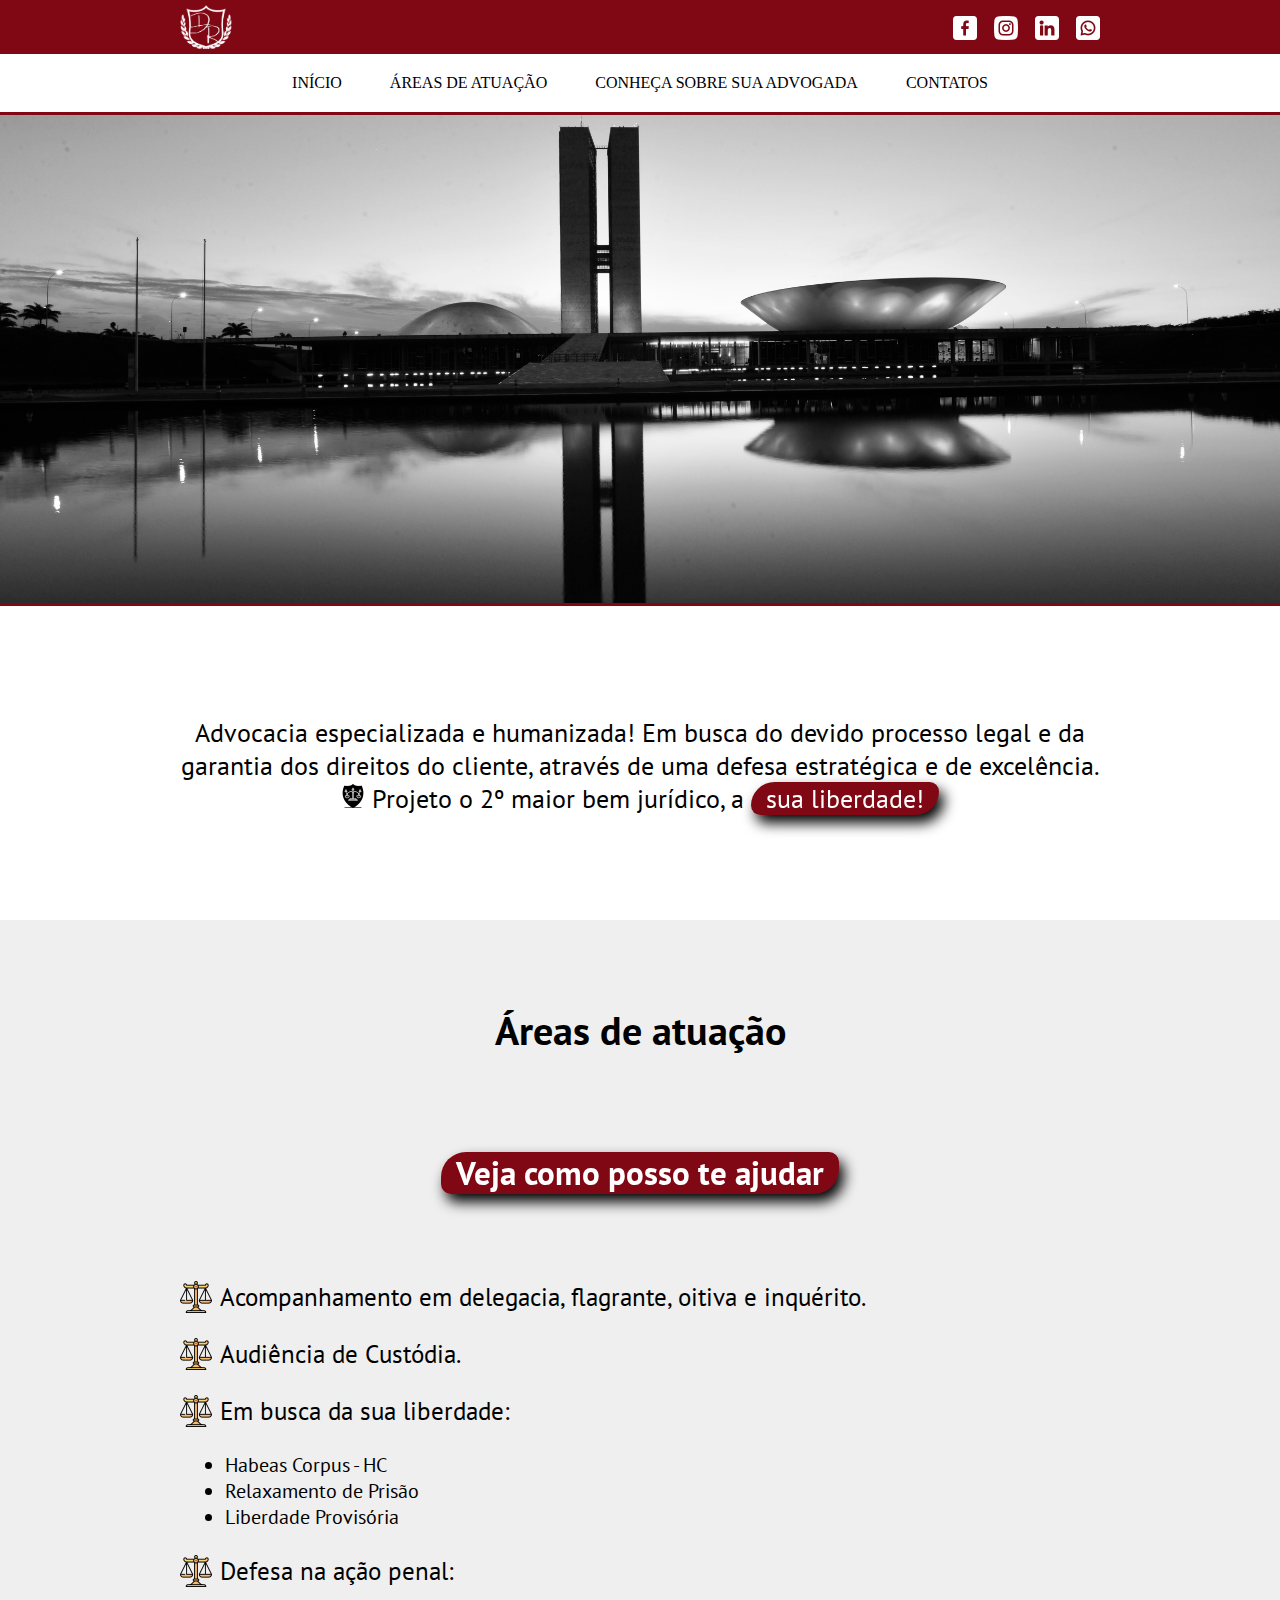
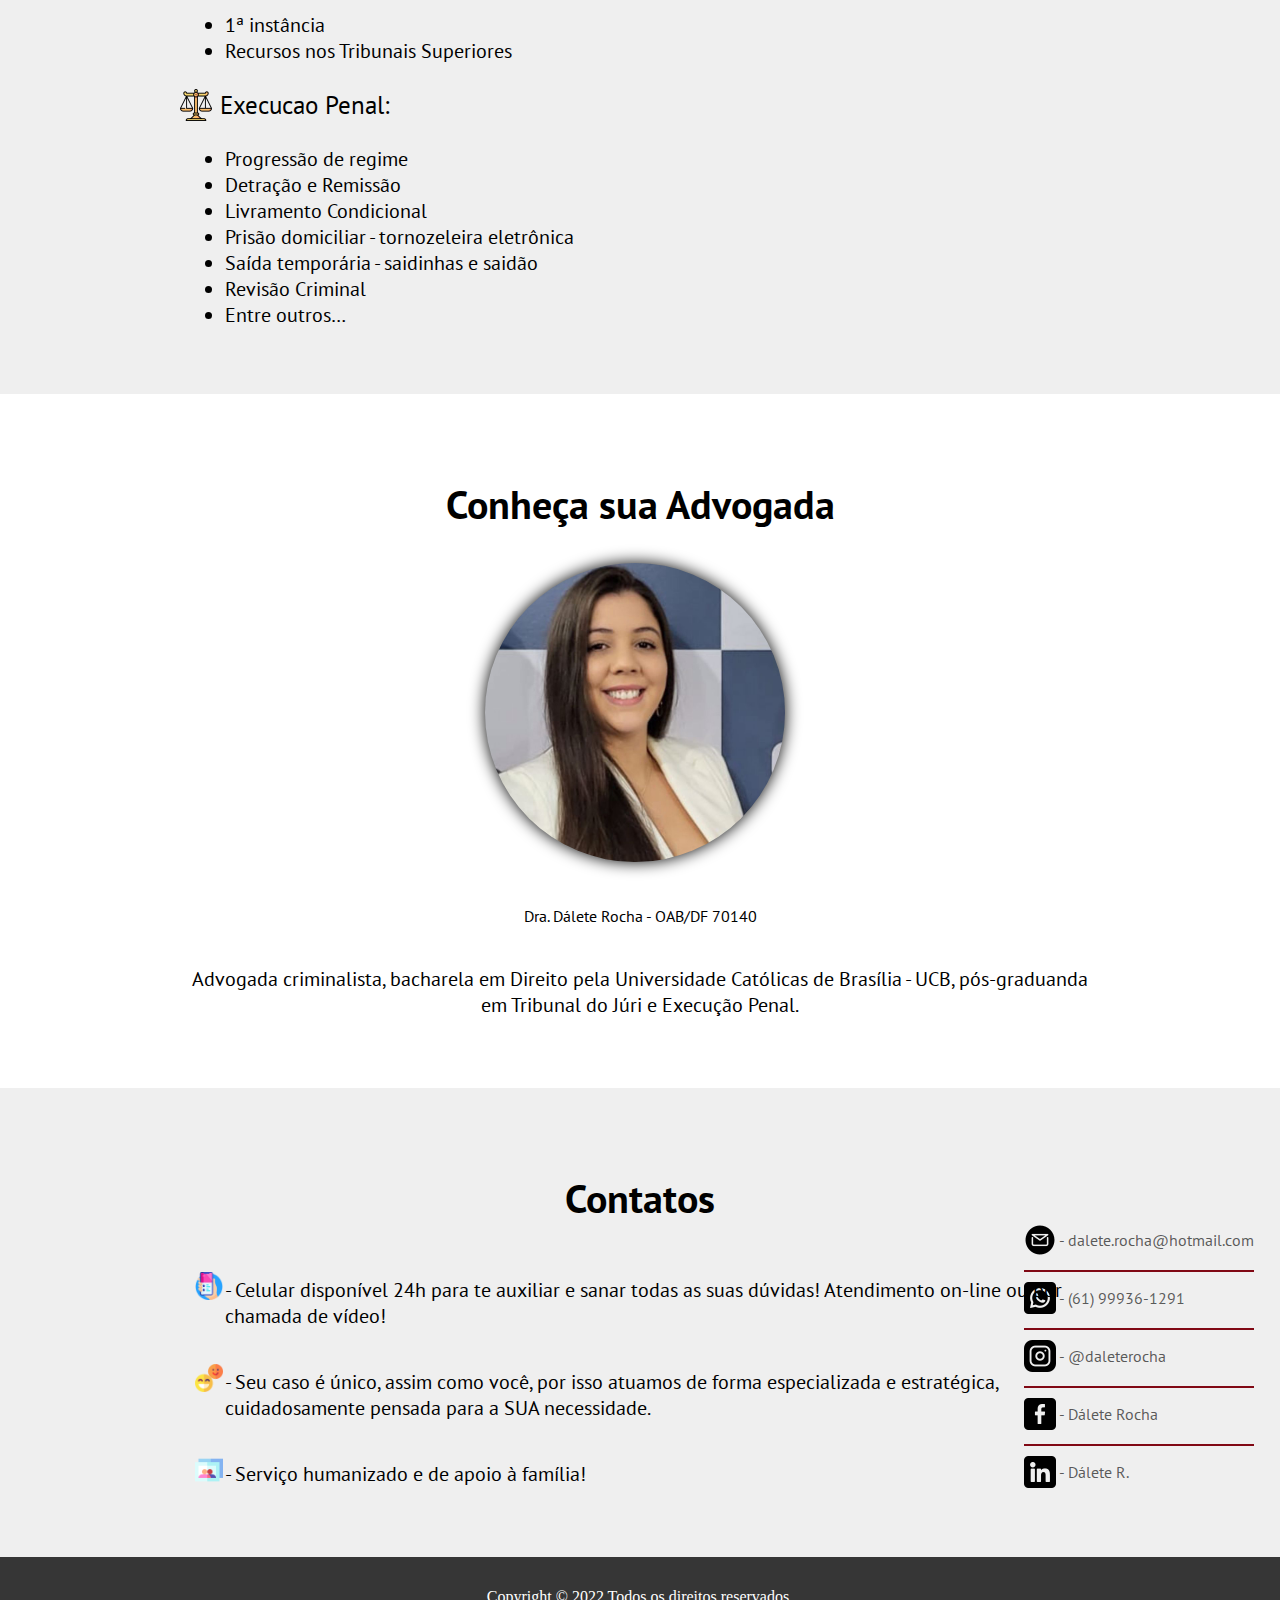
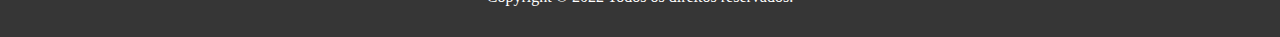
==== index.html @ a8b3d159 "remoção da pasta "past"" ====
<!DOCTYPE html>
<html>

<head>
    <meta charset="utf-8">
    <title>Drª. Dálete Rocha</title>
    <link rel="stylesheet" type="text/css" href="./css/main.css ">
    <link rel="preconnect" href="https://fonts.googleapis.com">
    <link rel="preconnect" href="https://fonts.gstatic.com" crossorigin>
    <link href="https://fonts.googleapis.com/css2?family=PT+Sans:ital,wght@1,700&display=swap" rel="stylesheet">
    <link href="https://fonts.googleapis.com/css2?family=Hurricane&family=PT+Sans:ital,wght@1,700&display=swap"
        rel="stylesheet">
    <link href="https://fonts.googleapis.com/css2?family=Dancing+Script&family=Hurricane&display=swap" rel="stylesheet">
</head>

<body>
    <header class="col-100 cabeçalho-principal">
        <main>
            <div class="logo">
                <img src="./img/logoDalete.png" alt="Logo Dalete">
            </div>
            <div class="rede-sociais">
                <a href="https://m.facebook.com/profile.php?id=100079705522259" target="__blank"><img
                        src="./img/facebook.png"></a>
                <a href="https://www.instagram.com/daleterocha/" target="__blank"><img src="./img/instagram.png"
                        id="logo-insta"></a>
                <a href="https://www.linkedin.com/in/daleterocha" target="__blank"><img src="./img/linkedin.png"></a>
                <a href="https://wa.me/5561999361491" target="__blank"><img src="./img/whatsapp.png" id="logo-wpp"></a>
            </div>
        </main>
    </header>
    <nav class="col-100 navbar">
        <main>
            <div class="barra-inicio">
                <div class="menu">
                    <a href="">Início</a>
                    <a href="#atuacao">Áreas de atuação</a>
                    <!--<a href="./artigos.html">Artigos</a>-->
                    <a href="#sobre-mim">Conheça sobre sua advogada</a>
                    <a href="#contato">Contatos</a>
                </div>
            </div>
        </main>
    </nav>
    <div>
        <div class="imagem-principal">
            <img src="./img/stf-brasilia.png">
        </div>
    </div>
    <div class="col-100 inicial">
        <div class="texto-inicial fundo-vermelho texto">
            <p>Advocacia especializada e humanizada! Em busca do devido processo legal e da garantia dos
                direitos do cliente, através de uma defesa estratégica e de excelência.
                <br>
                <img src="./img/defesa.png"> Projeto o 2º maior bem jurídico, a <span> sua liberdade! </span>
            </p>
        </div>
    </div>
    </div>
    <div class="col-100 lista">
        <div class="texto">
            <div class="titulo-lista">
                <h2 id="atuacao"><span>Áreas de atuação</span></h2>
            </div>
            <div class="sub-titulo-lista fundo-vermelho">
                <h3><span>Veja como posso te ajudar</span></h3>
            </div>
            <div class="texto-lista">
                <section>
                    <img src="./img/lei.png">
                    <p>Acompanhamento em delegacia, flagrante, oitiva e inquérito.</p>
                </section>
                <section>
                    <img src="./img/lei.png">
                    <p>Audiência de Custódia.</p>
                </section>
                <section>
                    <img src="./img/lei.png">
                    <p>Em busca da sua liberdade:</p>
                    <ul>
                        <li>Habeas Corpus - HC</li>
                        <li>Relaxamento de Prisão </li>
                        <li>Liberdade Provisória </li>
                    </ul>
                </section>
                <section>
                    <img src="./img/lei.png">
                    <p>
                        Defesa na ação penal:
                    <ul>
                        <li>1ª instância</li>
                        <li>Recursos nos Tribunais Superiores</li>
                    </ul>
                    </p>
                </section>
                <section>
                    <img src="./img/lei.png">
                    <p>
                        Execucao Penal:
                    </p>
                    <ul>
                        <li>Progressão de regime </li>
                        <li>Detração e Remissão</li>
                        <li>Livramento Condicional </li>
                        <li>Prisão domiciliar - tornozeleira eletrônica</li>
                        <li>Saída temporária - saidinhas e saidão </li>
                        <li>Revisão Criminal</li>
                        <li>Entre outros…</li>
                    </ul>
                </section>
            </div>
        </div>
    </div>
    <div class="col-100 sobre-mim">
        <div class="texto">
            <div class="titulo-sobre-mim">
                <h2 id="sobre-mim">Conheça sua Advogada</h2>
            </div>
            <div class="img-sobre-mim">
                <img src="./img/Img adv.jpeg">
            </div>
            <div class="texto-sobre-mim-abaixo-img">
                Dra. Dálete Rocha - OAB/DF 70140
            </div>
            <div class="texto-sobre-mim">
                <section>
                    <p>Advogada criminalista, bacharela em Direito pela Universidade Católicas de Brasília - UCB,
                        pós-graduanda em Tribunal do Júri e Execução Penal.</p>
                </section>
            </div>
        </div>
    </div>
    <div class="col-100 meus-contatos">
        <div class="texto">
            <div class="titulo-contatos">
                <h2 id="contato">Contatos</h2>
            </div>
            <div class="texto-contatos">
                <section>
                    <img src="./img/smartphone.png">
                    <p>
                        - Celular disponível 24h para te auxiliar e sanar todas as suas
                        dúvidas! Atendimento
                        on-line ou por chamada de vídeo!
                    </p>
                </section>
                <section>
                    <img src="./img/risonho.png">
                    <p>
                        - Seu caso é único, assim como você, por isso atuamos de forma especializada e estratégica,
                        cuidadosamente pensada para a SUA necessidade.
                    </p>
                </section>
                <section>
                    <img src="./img/recordacoes.png">
                    <p>
                        - Serviço humanizado e de apoio à família!
                    </p>
                </section>
            </div>
        </div>
        <div class="contatos-locais">
            <section>
                <a href="mailto:dalete.rocha@hotmail.com" target="__blank"><img src="./img/o-email-preto.png"> -
                    dalete.rocha@hotmail.com</a>
            </section>
            <section>
                <a href="https://wa.me/5561999361491" target="__blank"><img src="./img/whatsapp-preto.png"> - (61)
                    99936-1291</a>
            </section>
            <section>
                <a href="https://www.instagram.com/daleterocha/" target="__blank"><img src="./img/instagram-preto.png">
                    - @daleterocha</a>
            </section>
            <section>
                <a href="https://m.facebook.com/profile.php?id=100079705522259" target="__blank"><img
                        src="./img/facebook-preto.png"> - Dálete Rocha</a>
            </section>
            <section style="border: none;">
                <a href="https://www.linkedin.com/in/daleterocha" target="__blank"><img src="./img/linkedin-preto.png">
                    - Dálete R.</a>
            </section>
        </div>

    </div>
    <div class="col-100 rodape">
        <div class="texto-rodape">
            <section>
                <p>Copyright © 2022 Todos os direitos reservados.</p>
            </section>
        </div>
    </div>
</body>

</html>
---- css/main.css ----
html {
    block-size: 100%;
    inline-size: 100%;
    scroll-behavior: smooth;
    scroll-padding-top: 140px;
}

body {
    width: 100%;
    margin: 0 auto;
    box-sizing: border-box;
    place-content: center;
}

main,
.texto {
    margin: 0 auto;
    width: 920px;
    position: relative;
}

ul {
    padding: 0px;
}

/*
::-webkit-scrollbar {
    width: 10px;
}
::-webkit-scrollbar-track {
    background-color: #fff;
}
::-webkit-scrollbar-thumb {
    background-color: #000;
    border-radius: 20px;
}
*/

.texto {
    font-family: 'PT Sans', sans-serif;
}

.col-100 {
    width: 100%;
    position: relative;
    overflow: hidden;
}

.cabeçalho-principal {
    background-color: #800814;
    width: 100%;
    position: sticky;
    top: 0;
    z-index: 1;
}

.logo {
    position: relative;
    display: inline-block;
}

.logo img {
    position: relative;
    width: 52px;
    top: 5px;
}

.rede-sociais {
    float: right;
    padding-top: 16px;
    padding-bottom: 10px;
}

.rede-sociais a {
    display: inline-block;
    margin-left: 13px;
}

.menu {
    text-align-last: center;
    padding: 20px 0px;
}

.menu a {
    color: black;
    text-decoration: none;
    text-transform: uppercase;
    padding: 12px;
    margin: 10px;
    font-size: 1em;
    transition: 0.4s;
    border-radius: 10px;
}

.menu a:hover {
    color: white;
    background-color: #800814;
    filter: drop-shadow(5px 8px 7px #000);
}
.imagem-principal img {
    width: 100%;
    position: relative;
    border-bottom: 3px solid #800814;
    border-top: 3px solid #800814;
}

.inicial {
    padding: 80px 0px;
}

.titulo-sobre-mim h2,
.titulo-contatos h2,
.titulo-lista h2 {
    text-align: center;
    font-size: 2.5em;
}

.texto-inicial p {
    text-align: center;
    font-size: 1.6em;
}

.fundo-vermelho span {
    background-color: #800814;
    border-radius: 25px 10px;
    color: white;
    padding: 0px 15px;
    filter: drop-shadow(5px 8px 7px #000);
}

.sub-titulo-lista {
    padding: 30px 45px;
    font-size: 28px;
    text-align: center;
}

.texto-lista section img {
    position: absolute;
}

.texto-lista section p {
    padding-left: 40px;
    font-size: 25px;
}

.texto-lista li {
    margin-left: 45px;
    font-size: 1.25em;
}

.sobre-mim {
    padding: 50px 0px;
}

.img-sobre-mim img {
    position: relative;
    left: 305px;
    width: 300px;
    border-radius: 100%;
    filter: drop-shadow(0 0 8px #000);
}

.texto-sobre-mim-abaixo-img {
    text-align: center;
    padding: 20px;
    margin-top: 20px;
}

.texto-sobre-mim p {
    font-size: 1.25em;
    text-align: center;
}

.meus-contatos,
.lista {
    padding: 50px 0px;
    background-color: rgb(239, 239, 239);
}

.texto-contatos img {
    width: 28px;
    position: absolute;
}

.texto-contatos section p {
    margin-left: 30px;
    margin-bottom: 5px;
    margin-top: 5px;
    font-size: 1.25em;
    position: relative;
}

.texto-contatos section {
    padding: 15px;
}

.contatos-locais {
    position: absolute;
    bottom: 11.80%;
    left: 80%;
    font-family: 'PT Sans', sans-serif;
}

.contatos-locais section {
    padding-bottom: 20px;
    border-bottom: 2px solid #800814;
}

.contatos-locais section img {
    position: relative;
    top: 10px
}

.contatos-locais section a {
    color: rgba(0, 0, 0, 0.641);
    text-decoration: none;
}

.rodape {
    background-color: #000000c9;
    color: white;
}

.rodape section {
    text-align: center;
    padding: 15px;
}
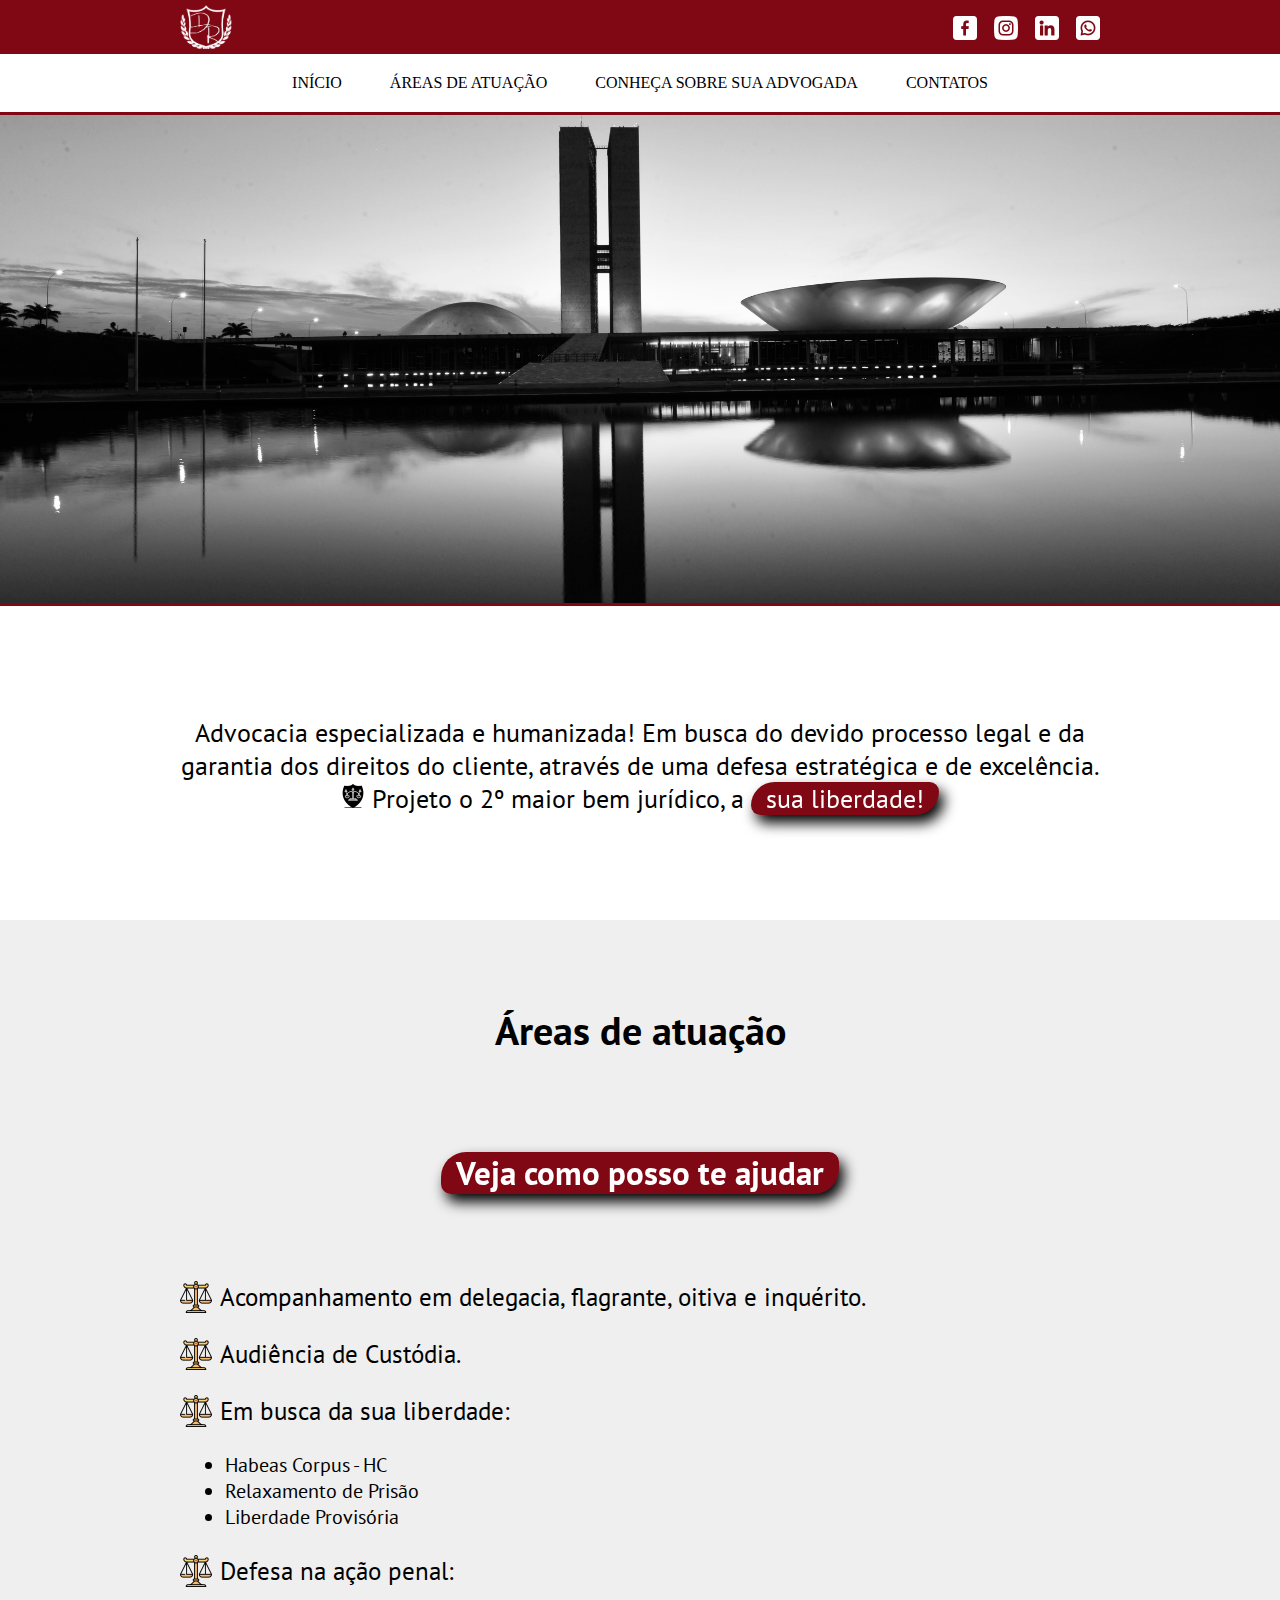
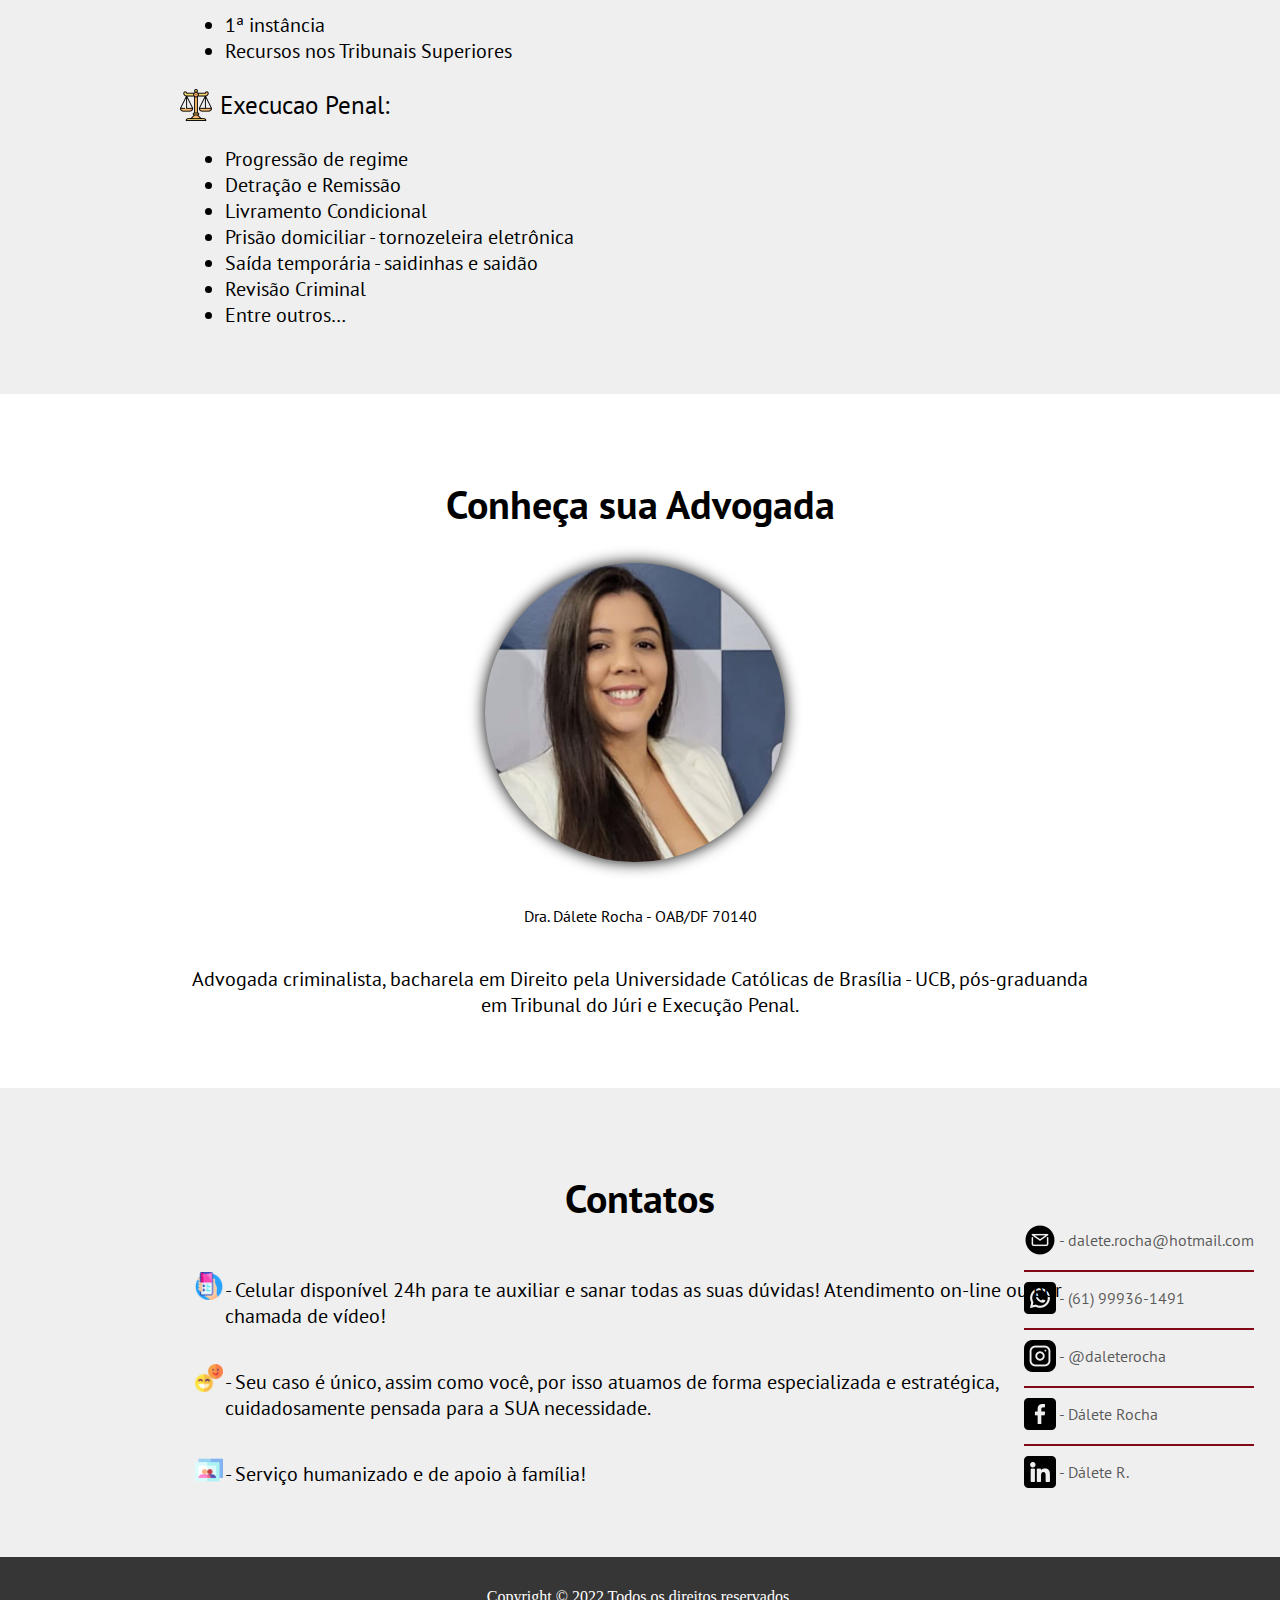
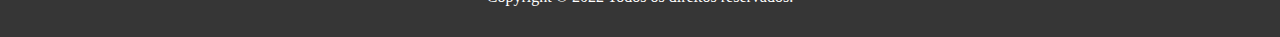
==== commit 1187efa1: "Correção do numero de telefone" ====
--- a/index.html
+++ b/index.html
@@ -166,7 +166,7 @@
             </section>
             <section>
                 <a href="https://wa.me/5561999361491" target="__blank"><img src="./img/whatsapp-preto.png"> - (61)
-                    99936-1291</a>
+                    99936-1491</a>
             </section>
             <section>
                 <a href="https://www.instagram.com/daleterocha/" target="__blank"><img src="./img/instagram-preto.png">
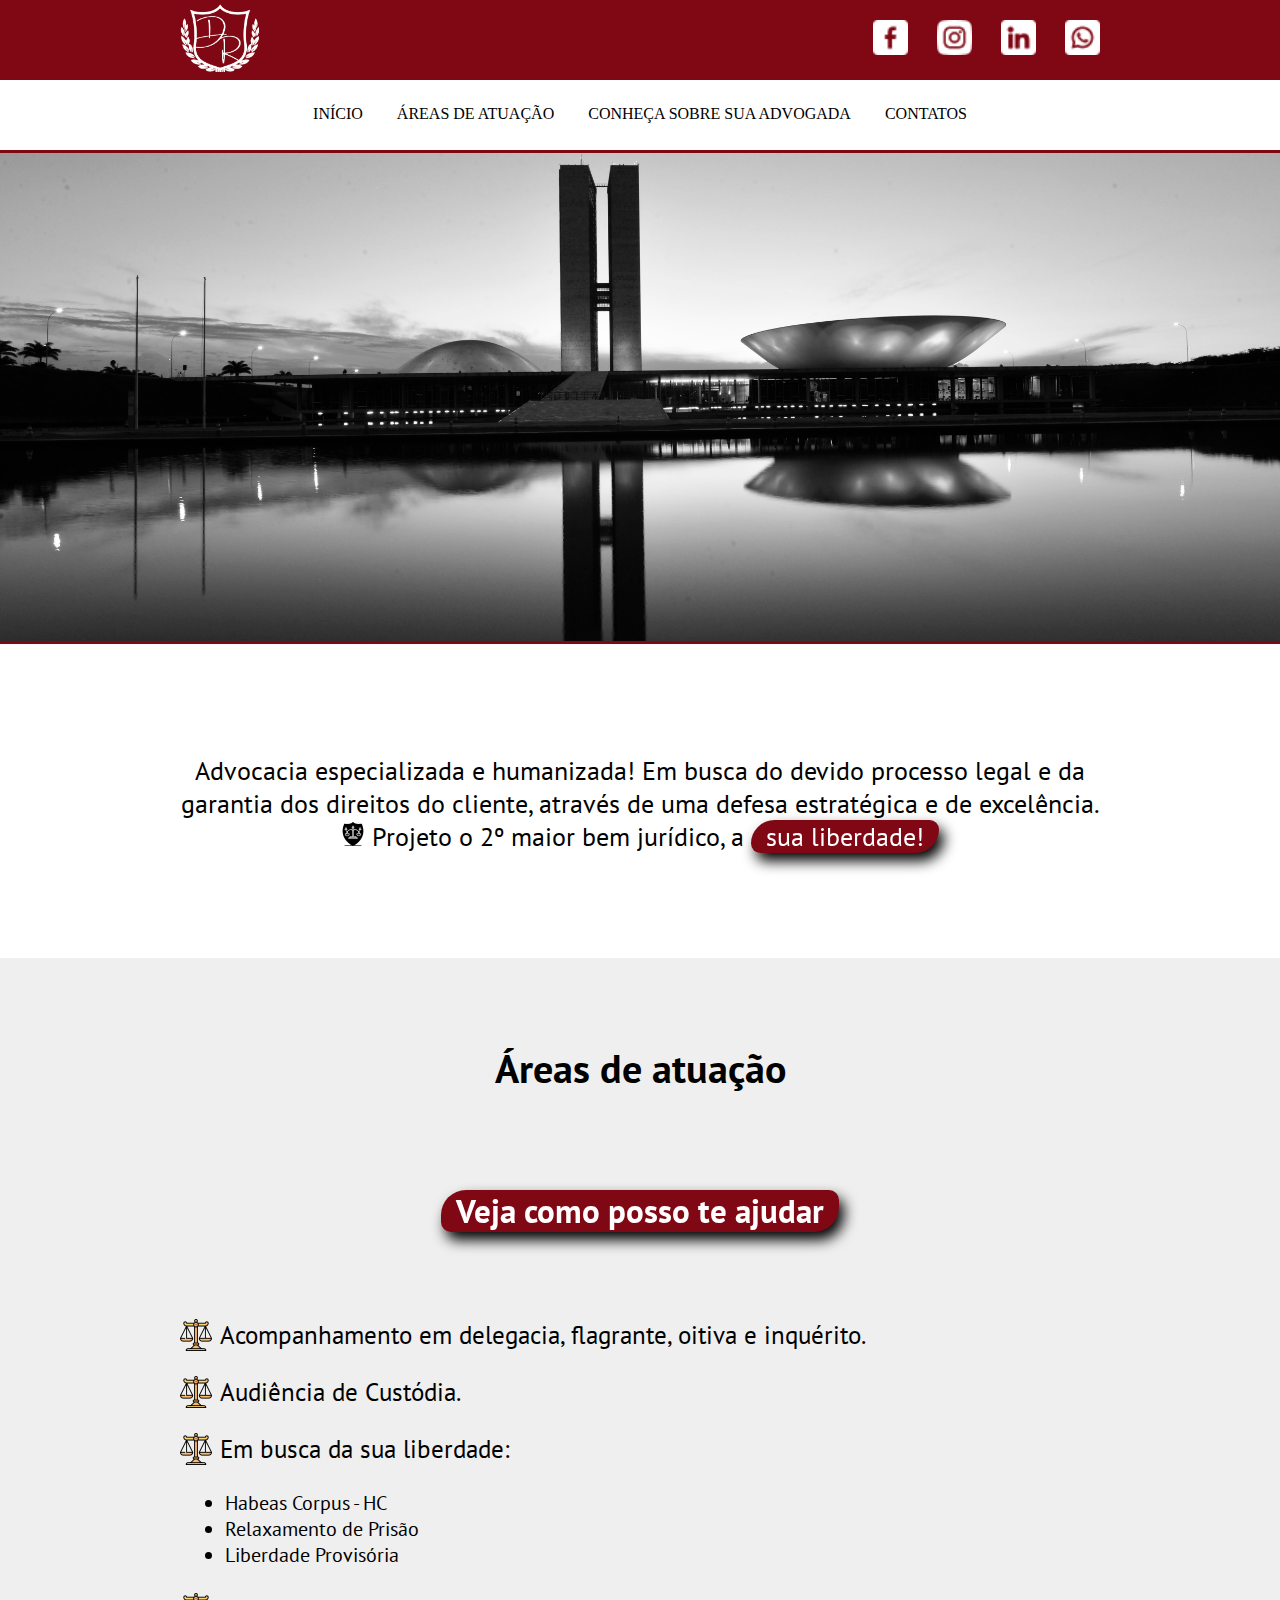
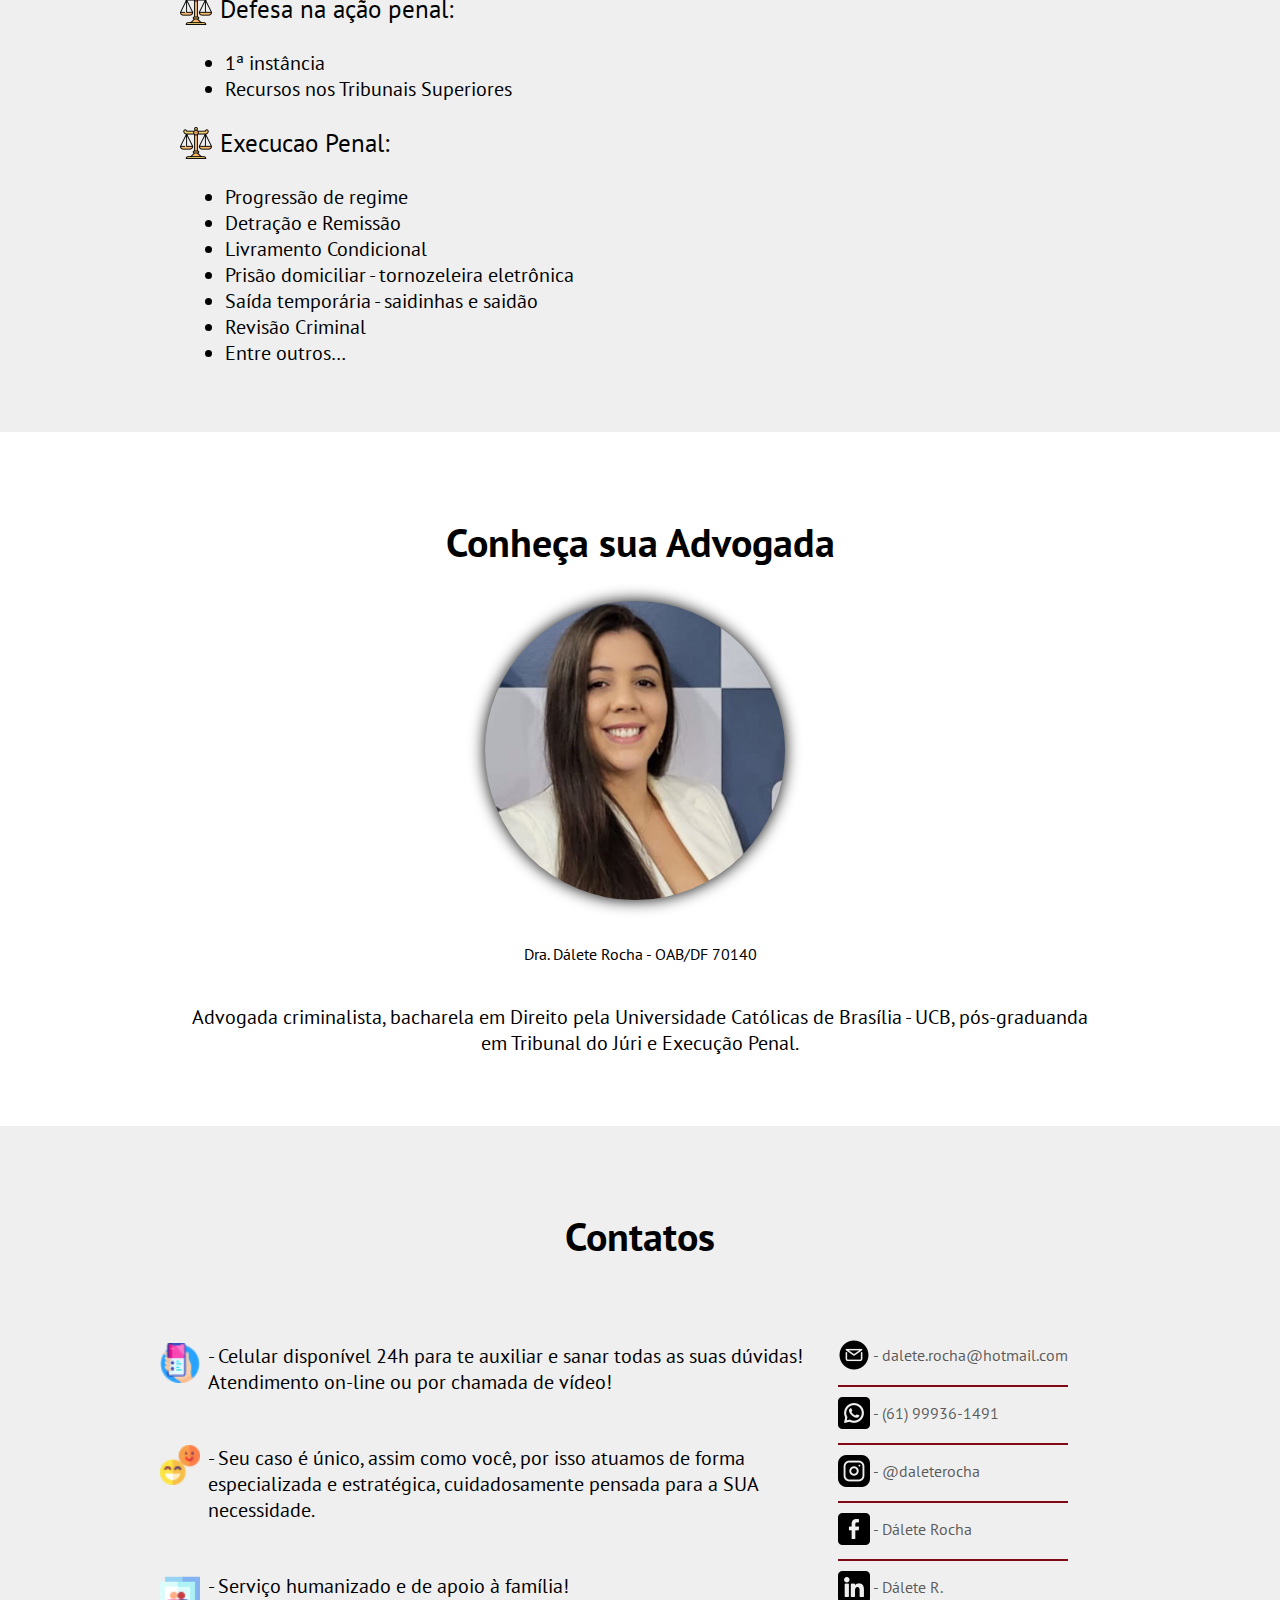
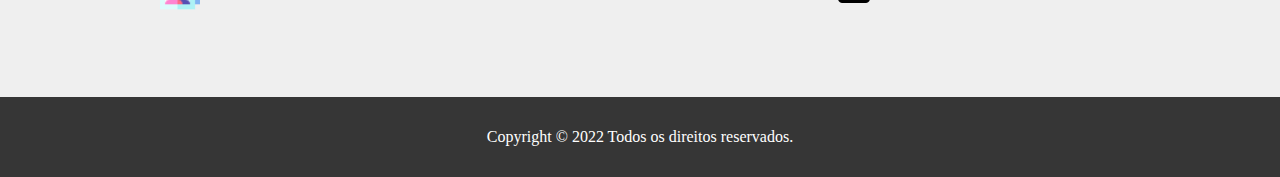
==== commit c17342d0: "correção de defeitos para celular" ====
--- a/index.html
+++ b/index.html
@@ -8,9 +8,6 @@
     <link rel="preconnect" href="https://fonts.googleapis.com">
     <link rel="preconnect" href="https://fonts.gstatic.com" crossorigin>
     <link href="https://fonts.googleapis.com/css2?family=PT+Sans:ital,wght@1,700&display=swap" rel="stylesheet">
-    <link href="https://fonts.googleapis.com/css2?family=Hurricane&family=PT+Sans:ital,wght@1,700&display=swap"
-        rel="stylesheet">
-    <link href="https://fonts.googleapis.com/css2?family=Dancing+Script&family=Hurricane&display=swap" rel="stylesheet">
 </head>
 
 <body>
@@ -137,49 +134,51 @@
             </div>
             <div class="texto-contatos">
                 <section>
-                    <img src="./img/smartphone.png">
                     <p>
+                        <img src="./img/smartphone.png">
                         - Celular disponível 24h para te auxiliar e sanar todas as suas
                         dúvidas! Atendimento
                         on-line ou por chamada de vídeo!
                     </p>
                 </section>
                 <section>
-                    <img src="./img/risonho.png">
-                    <p>
+                    <p> 
+                        <img src="./img/risonho.png">
                         - Seu caso é único, assim como você, por isso atuamos de forma especializada e estratégica,
                         cuidadosamente pensada para a SUA necessidade.
                     </p>
                 </section>
                 <section>
-                    <img src="./img/recordacoes.png">
                     <p>
+                        <img src="./img/recordacoes.png">
                         - Serviço humanizado e de apoio à família!
                     </p>
                 </section>
             </div>
-        </div>
-        <div class="contatos-locais">
-            <section>
-                <a href="mailto:dalete.rocha@hotmail.com" target="__blank"><img src="./img/o-email-preto.png"> -
-                    dalete.rocha@hotmail.com</a>
-            </section>
-            <section>
-                <a href="https://wa.me/5561999361491" target="__blank"><img src="./img/whatsapp-preto.png"> - (61)
-                    99936-1491</a>
-            </section>
-            <section>
-                <a href="https://www.instagram.com/daleterocha/" target="__blank"><img src="./img/instagram-preto.png">
-                    - @daleterocha</a>
-            </section>
-            <section>
-                <a href="https://m.facebook.com/profile.php?id=100079705522259" target="__blank"><img
-                        src="./img/facebook-preto.png"> - Dálete Rocha</a>
-            </section>
-            <section style="border: none;">
-                <a href="https://www.linkedin.com/in/daleterocha" target="__blank"><img src="./img/linkedin-preto.png">
-                    - Dálete R.</a>
-            </section>
+            <div class="contatos-locais">
+                <section>
+                    <a href="mailto:dalete.rocha@hotmail.com" target="__blank"><img src="./img/o-email-preto.png"> -
+                        dalete.rocha@hotmail.com</a>
+                </section>
+                <section>
+                    <a href="https://wa.me/5561999361491" target="__blank"><img src="./img/whatsapp-preto.png"> - (61)
+                        99936-1491</a>
+                </section>
+                <section>
+                    <a href="https://www.instagram.com/daleterocha/" target="__blank"><img
+                            src="./img/instagram-preto.png">
+                        - @daleterocha</a>
+                </section>
+                <section>
+                    <a href="https://m.facebook.com/profile.php?id=100079705522259" target="__blank"><img
+                            src="./img/facebook-preto.png"> - Dálete Rocha</a>
+                </section>
+                <section style="border: none;">
+                    <a href="https://www.linkedin.com/in/daleterocha" target="__blank"><img
+                            src="./img/linkedin-preto.png">
+                        - Dálete R.</a>
+                </section>
+            </div>
         </div>
 
     </div>
--- a/css/main.css
+++ b/css/main.css
@@ -36,10 +36,6 @@
 }
 */
 
-.texto {
-    font-family: 'PT Sans', sans-serif;
-}
-
 .col-100 {
     width: 100%;
     position: relative;
@@ -49,6 +45,7 @@
 .cabeçalho-principal {
     background-color: #800814;
     width: 100%;
+    height: 80px;
     position: sticky;
     top: 0;
     z-index: 1;
@@ -61,34 +58,39 @@
 
 .logo img {
     position: relative;
-    width: 52px;
-    top: 5px;
+    width: 80px;
+    top: 4px
 }
 
 .rede-sociais {
     float: right;
-    padding-top: 16px;
-    padding-bottom: 10px;
+    position: relative;
+    top: 20px;
 }
 
 .rede-sociais a {
     display: inline-block;
-    margin-left: 13px;
+    margin-left: 25px;
+}
+
+.rede-sociais a img {
+    width: 35px;
 }
 
 .menu {
-    text-align-last: center;
-    padding: 20px 0px;
+    text-align: center;
+    height: 70px;
 }
 
 .menu a {
+    position: relative;
+    top: 36%;
     color: black;
     text-decoration: none;
     text-transform: uppercase;
-    padding: 12px;
-    margin: 10px;
+    padding: 15px;
     font-size: 1em;
-    transition: 0.4s;
+    transition: 0.3s;
     border-radius: 10px;
 }
 
@@ -97,6 +99,7 @@
     background-color: #800814;
     filter: drop-shadow(5px 8px 7px #000);
 }
+
 .imagem-principal img {
     width: 100%;
     position: relative;
@@ -177,28 +180,38 @@
     background-color: rgb(239, 239, 239);
 }
 
-.texto-contatos img {
-    width: 28px;
+
+.texto-contatos {
+    display: inline-block;
+    width: 65%;
+    padding: 23px;
+}
+
+.texto-contatos section {
+    padding: 5px;
+    width: 100%;
+}
+
+.texto-contatos section img {
+    width: 40px;
     position: absolute;
+    left: -20px;
 }
 
 .texto-contatos section p {
-    margin-left: 30px;
-    margin-bottom: 5px;
-    margin-top: 5px;
     font-size: 1.25em;
-    position: relative;
-}
-
-.texto-contatos section {
-    padding: 15px;
-}
+}
+
+
 
 .contatos-locais {
-    position: absolute;
-    bottom: 11.80%;
-    left: 80%;
+    display: inline-block;
+    position: relative;
+    width: 25%;
     font-family: 'PT Sans', sans-serif;
+    padding: 10px;
+    float: right center;
+
 }
 
 .contatos-locais section {
@@ -208,7 +221,7 @@
 
 .contatos-locais section img {
     position: relative;
-    top: 10px
+    top: 10px;
 }
 
 .contatos-locais section a {
@@ -224,4 +237,8 @@
 .rodape section {
     text-align: center;
     padding: 15px;
+}
+
+.texto {
+    font-family: 'PT Sans', sans-serif;
 }